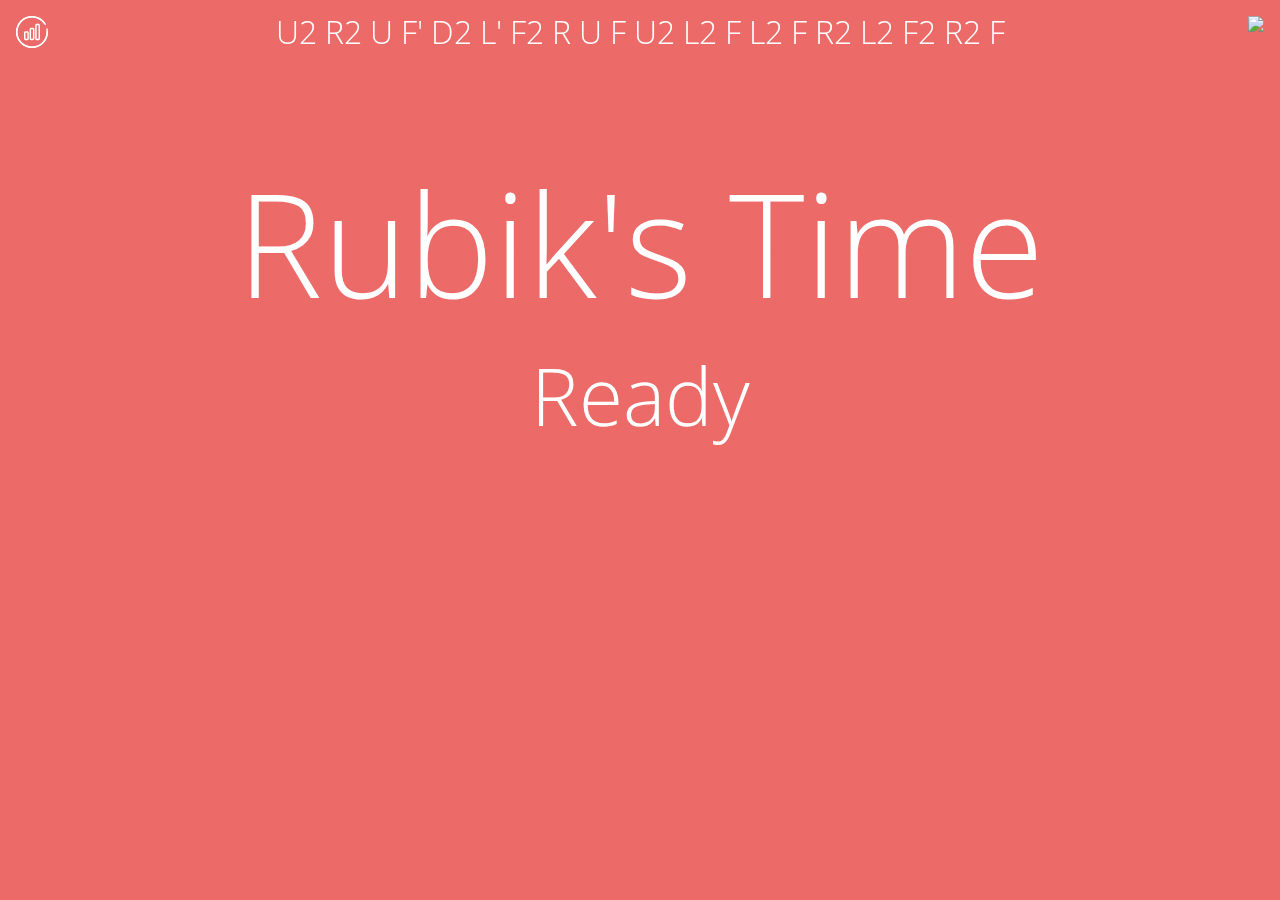
==== index.html @ bc410006 "gave #scramble inline style" ====
<!DOCTYPE html>
<html>
  <head>
    <script type="text/javascript">
    <!--
      if (screen.width <= 699) {
      document.location = "https://booligoosh.github.io/rubiks-time/mobile.html";
      }
    //-->
    </script>
    <title>Rubik's Time</title>
    <link rel="stylesheet" type="text/css" href="https://booligoosh.github.io/rubiks-time/style.css">
    <link rel="apple-touch-icon" sizes="57x57" href="https://booligoosh.github.io/rubiks-time/z-icon-57.png">
    <link rel="apple-touch-icon" sizes="72x72" href="https://booligoosh.github.io/rubiks-time/z-icon-72.png">
    <link rel="apple-touch-icon" sizes="114x114" href="https://booligoosh.github.io/rubiks-time/z-icon-114.png">
    <link rel="apple-touch-icon" sizes="144x144" href="https://booligoosh.github.io/rubiks-time/z-icon-144.png">
    <link rel="icon" type="image/png" href="https://booligoosh.github.io/rubiks-time/z-favicon.png">
    <script src="https://booligoosh.github.io/rubiks-time/scramble_333.js"></script>
    <script type="text/javascript" src="https://www.gstatic.com/charts/loader.js"></script>
    <script>
      google.charts.load('current', {'packages':['corechart']});
      google.charts.setOnLoadCallback(drawChart);
    </script>
  </head>
  <body id="body" onkeydown="spaceDown()" onkeyup="spaceUp()">
    <img id="gear" onclick="gearClicked()" src="https://booligoosh.github.io/rubiks-time/gear.svg">
    <img id="stats" onclick="statsClicked()" src="https://booligoosh.github.io/rubiks-time/stats.svg">
    <h4 id="scramble" style="-webkit-filter: opacity(100); filter: opacity(100);">Loading...</h4>
    <div id="screen1" style="display: block;">
      <h1>Rubik's Time</h1>
      <h2>Ready</h2>
    </div>
    <div id="screen2" style="display: none;">
      <h1 id="numbers">Ready</h1>
      <h2 id="screen2sub"  style="display: none;">prevsolve</h2>
    </div>
    <div id="screen3" style="display: none;">
      <h1>Settings</h1>
      <h2>Inspection time (seconds)</h2>
      <span class="combo-span" id="inspectionspan"><img src="https://booligoosh.github.io/rubiks-time/plus.svg" onclick="iPlus()"><h2 id="inspection">15</h2><img src="https://booligoosh.github.io/rubiks-time/minus.svg" onclick="iMinus()"></span>
      <hr>
      <h2>Color</h2>
      <span class="combo-span" id="colorspan"><img src="https://booligoosh.github.io/rubiks-time/left.svg" onclick="cLeft()"><h2 id="color">Red</h2><img src="https://booligoosh.github.io/rubiks-time/right.svg" onclick="cRight()"></span>
    </div>
    <div id="screen4" style="display: none;">
      <h1>Stats</h1>
      <h2 onclick="solvesList()">Solves List</h2>
      <hr>
      <h2 onclick="moreStats()">More Stats</h2>
    </div>
    <div id="screen5" style="display: none;">
      <h1>Solves List</h1>
      <h2 id="solvescount">0 solves so far.</h2>
      <div id="solveslist">
        
      </div>
    </div>
    <div id="screen6" style="display: none;">
      <h1>More Stats</h1>
      <div id="graph"></div>
      <hr>
      <h2 id="average"></h2>
      <hr>
      <h2 id="currentaverageof5"></h2>
      <hr>
      <h2 id="bestaverageof5"></h2>
      <hr>
      <h2 id="currentaverageof12"></h2>
      <hr>
      <h2 id="bestaverageof12"></h2>
    </div>

    <script src="https://booligoosh.github.io/rubiks-time/script.js"></script>
    <!-- Start of StatCounter Code for Default Guide -->
<script type="text/javascript">
var sc_project=11021926; 
var sc_invisible=1; 
var sc_security="797728e3"; 
var scJsHost = (("https:" == document.location.protocol) ?
"https://secure." : "http://www.");
document.write("<sc"+"ript type='text/javascript' src='" +
scJsHost+
"statcounter.com/counter/counter.js'></"+"script>");
</script>
<noscript><div class="statcounter"><a title="shopify
analytics ecommerce tracking"
href="http://statcounter.com/shopify/" target="_blank"><img
class="statcounter"
src="//c.statcounter.com/11021926/0/797728e3/1/"
alt="shopify analytics ecommerce
tracking"></a></div></noscript>
<!-- End of StatCounter Code for Default Guide -->
  </body>
</html>
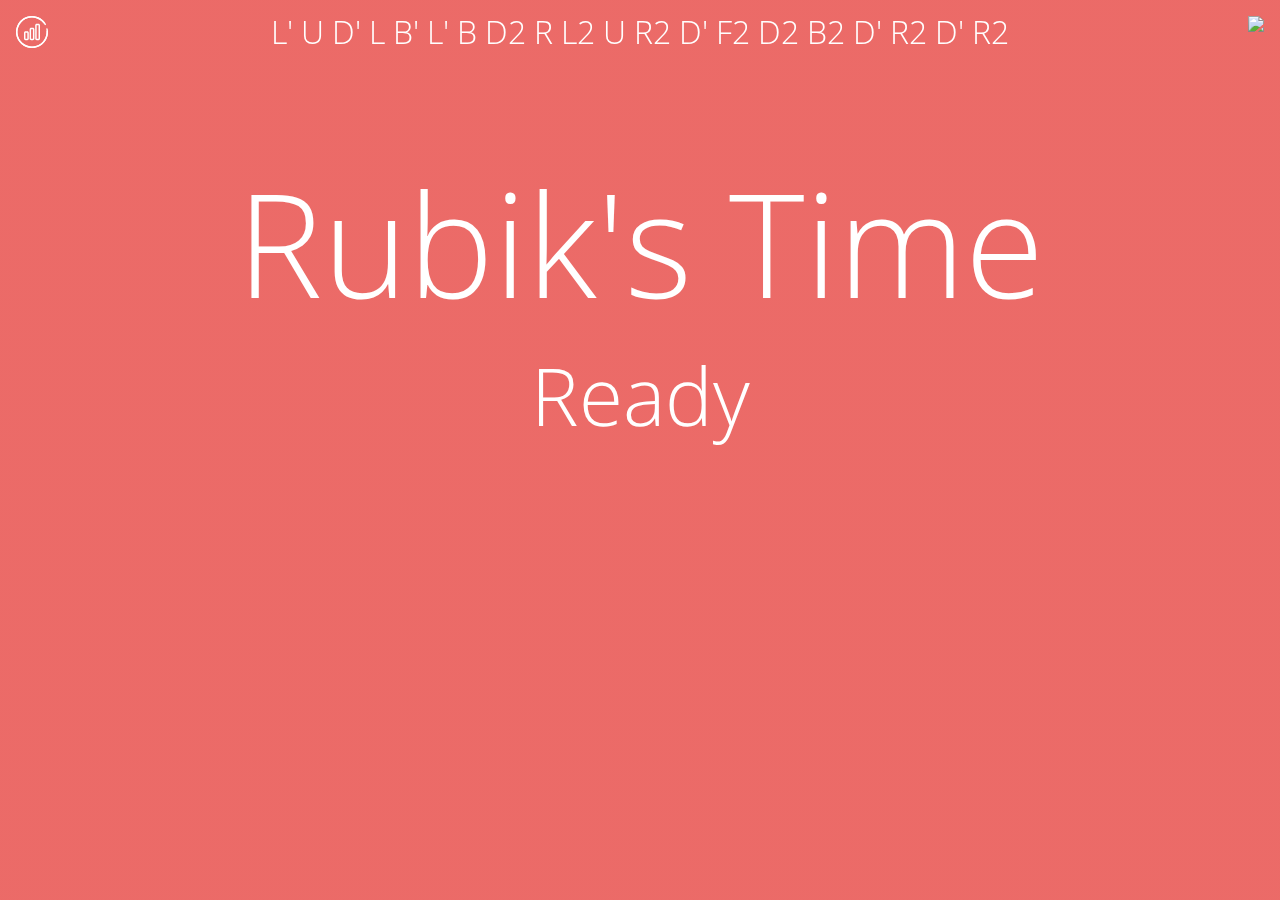
==== commit 2ad09d4f: "changed #scramble to h5" ====
--- a/index.html
+++ b/index.html
@@ -25,7 +25,7 @@
   <body id="body" onkeydown="spaceDown()" onkeyup="spaceUp()">
     <img id="gear" onclick="gearClicked()" src="https://booligoosh.github.io/rubiks-time/gear.svg">
     <img id="stats" onclick="statsClicked()" src="https://booligoosh.github.io/rubiks-time/stats.svg">
-    <h4 id="scramble" style="-webkit-filter: opacity(100); filter: opacity(100);">Loading...</h4>
+    <h5 id="scramble" style="-webkit-filter: opacity(100); filter: opacity(100);">Loading...</h5>
     <div id="screen1" style="display: block;">
       <h1>Rubik's Time</h1>
       <h2>Ready</h2>
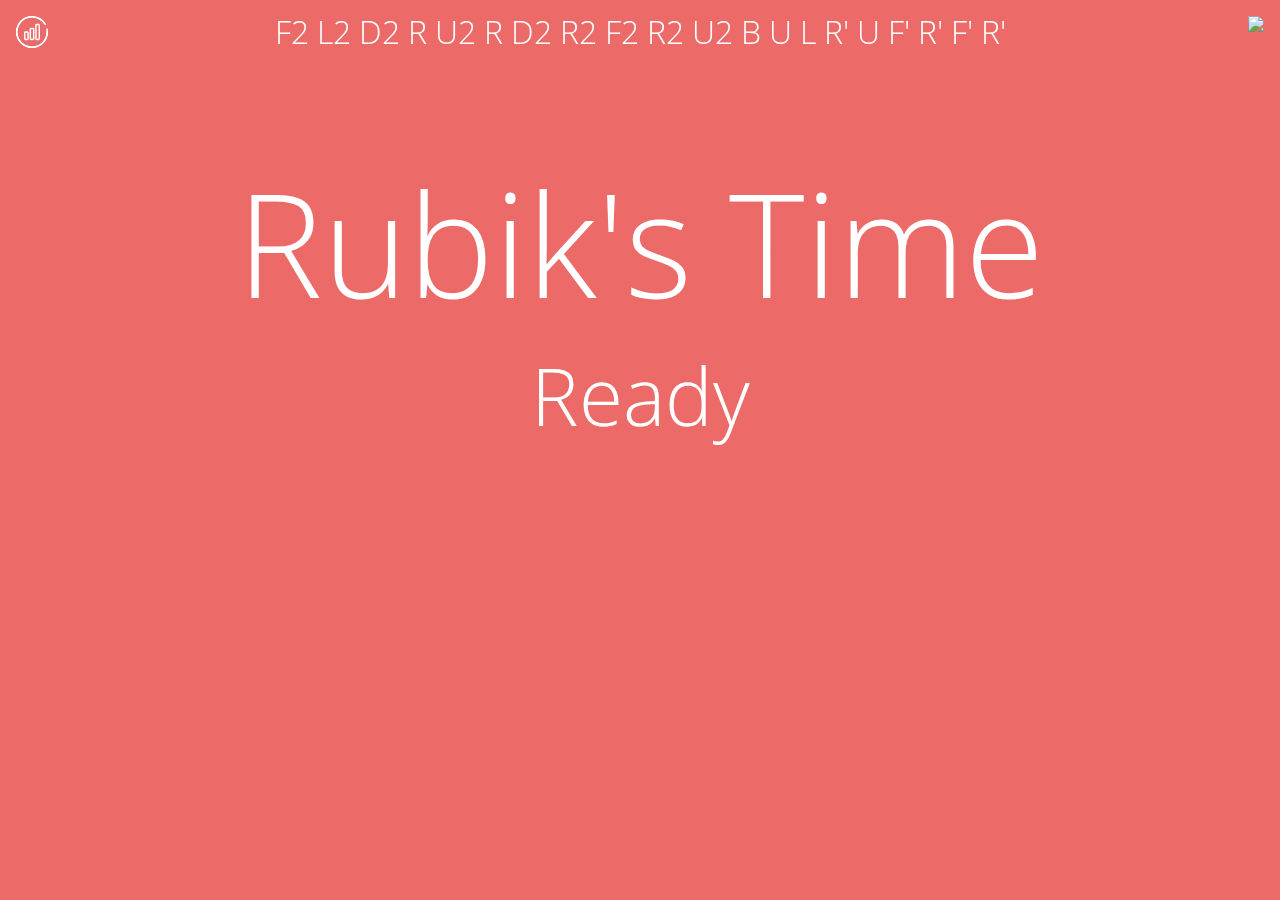
==== commit 88ec591a: "moved all scripts to body (except for mobile switching script)" ====
--- a/index.html
+++ b/index.html
@@ -15,12 +15,6 @@
     <link rel="apple-touch-icon" sizes="114x114" href="https://booligoosh.github.io/rubiks-time/z-icon-114.png">
     <link rel="apple-touch-icon" sizes="144x144" href="https://booligoosh.github.io/rubiks-time/z-icon-144.png">
     <link rel="icon" type="image/png" href="https://booligoosh.github.io/rubiks-time/z-favicon.png">
-    <script src="https://booligoosh.github.io/rubiks-time/scramble_333.js"></script>
-    <script type="text/javascript" src="https://www.gstatic.com/charts/loader.js"></script>
-    <script>
-      google.charts.load('current', {'packages':['corechart']});
-      google.charts.setOnLoadCallback(drawChart);
-    </script>
   </head>
   <body id="body" onkeydown="spaceDown()" onkeyup="spaceUp()">
     <img id="gear" onclick="gearClicked()" src="https://booligoosh.github.io/rubiks-time/gear.svg">
@@ -69,7 +63,12 @@
       <hr>
       <h2 id="bestaverageof12"></h2>
     </div>
-
+    <script src="https://booligoosh.github.io/rubiks-time/scramble_333.js"></script>
+    <script type="text/javascript" src="https://www.gstatic.com/charts/loader.js"></script>
+    <script>
+      google.charts.load('current', {'packages':['corechart']});
+      google.charts.setOnLoadCallback(drawChart);
+    </script>
     <script src="https://booligoosh.github.io/rubiks-time/script.js"></script>
     <!-- Start of StatCounter Code for Default Guide -->
 <script type="text/javascript">
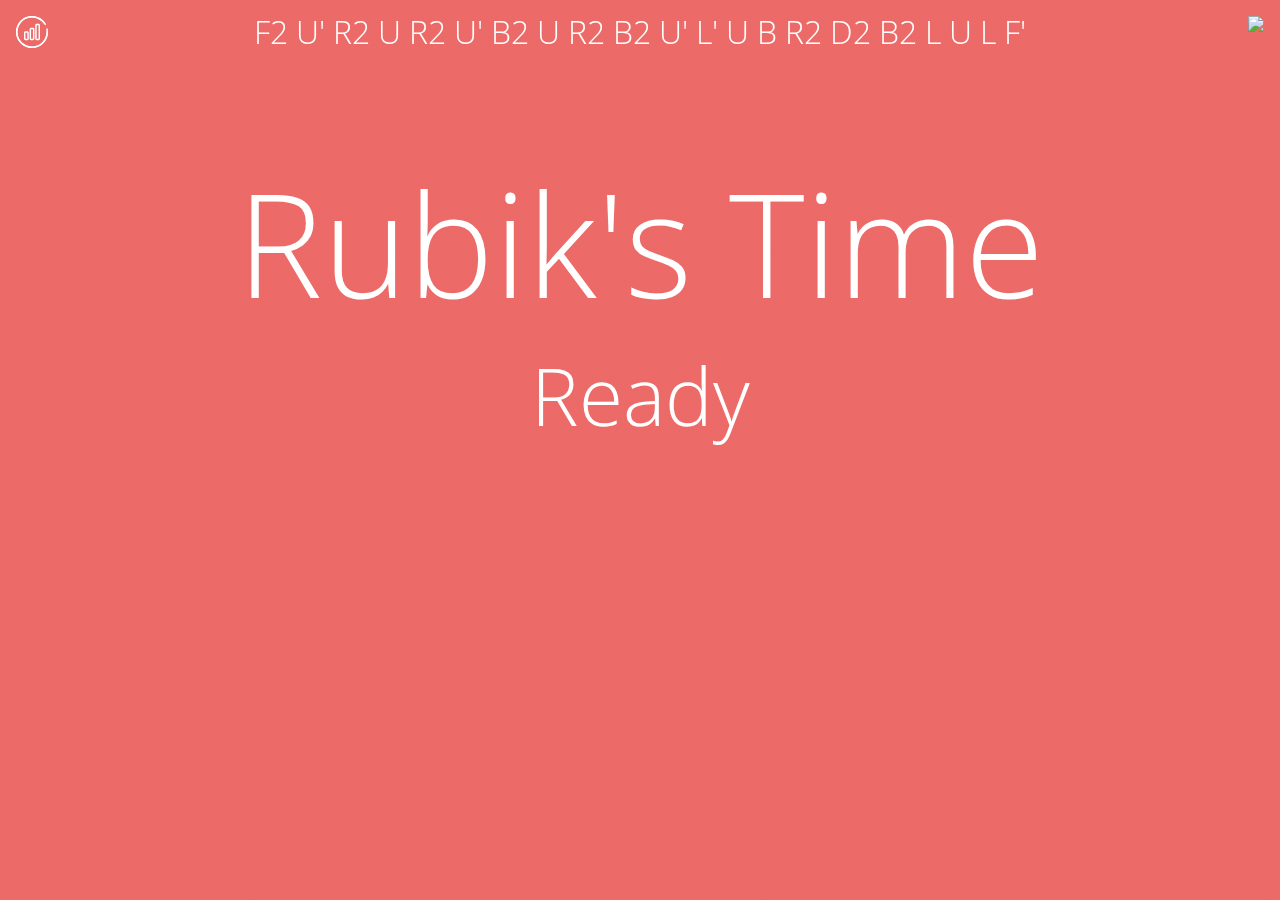
==== commit ff641251: "added hotjar" ====
--- a/index.html
+++ b/index.html
@@ -89,5 +89,17 @@
 alt="shopify analytics ecommerce
 tracking"></a></div></noscript>
 <!-- End of StatCounter Code for Default Guide -->
+<!-- Hotjar Tracking Code for http://booligoosh.github.io/ -->
+<script>
+    (function(h,o,t,j,a,r){
+        h.hj=h.hj||function(){(h.hj.q=h.hj.q||[]).push(arguments)};
+        h._hjSettings={hjid:243263,hjsv:5};
+        a=o.getElementsByTagName('head')[0];
+        r=o.createElement('script');r.async=1;
+        r.src=t+h._hjSettings.hjid+j+h._hjSettings.hjsv;
+        a.appendChild(r);
+    })(window,document,'//static.hotjar.com/c/hotjar-','.js?sv=');
+</script>
+<!-- End of Hotjar Tracking Code for http://booligoosh.github.io/ -->
   </body>
 </html>
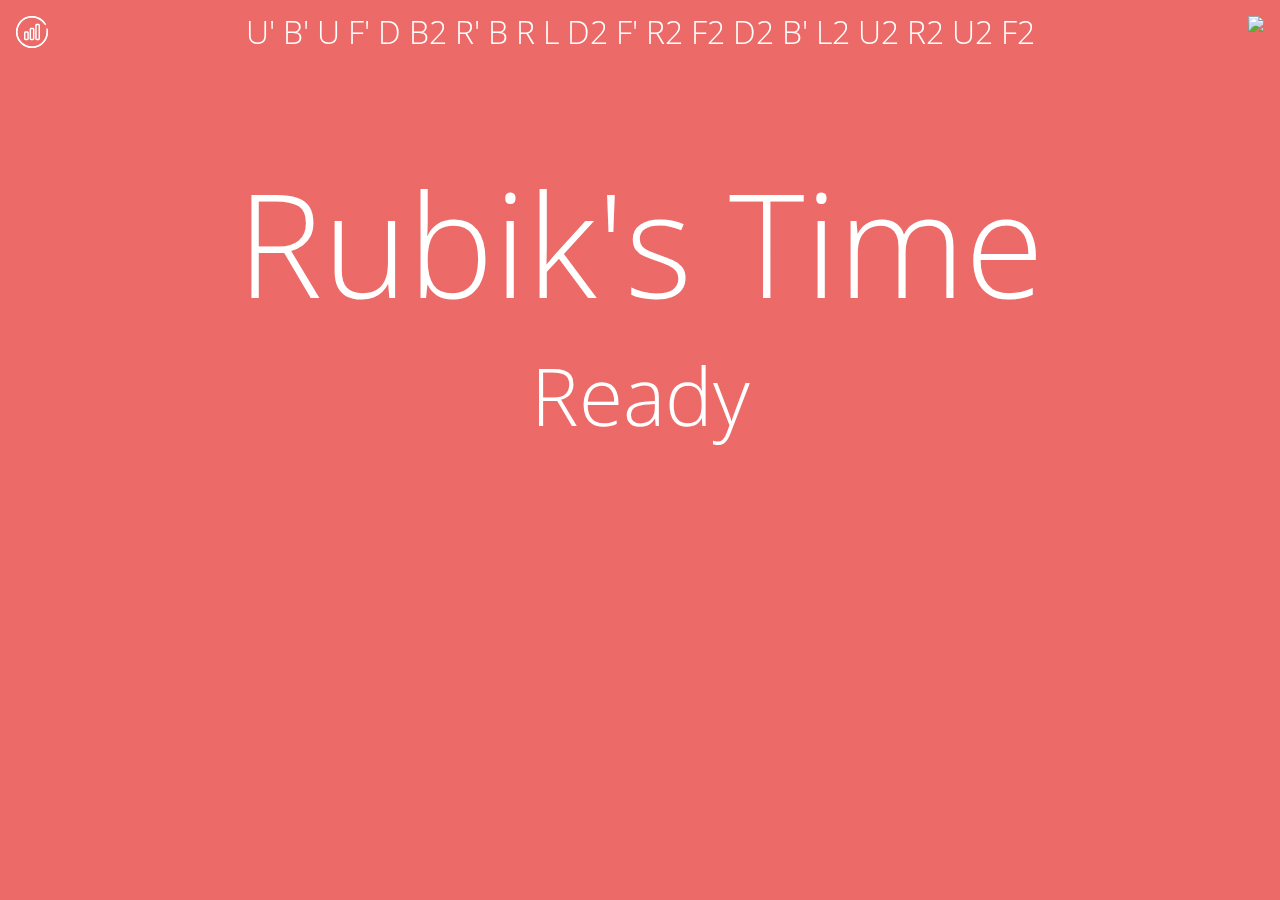
==== commit acf50e28: "linked to minified scrambler" ====
--- a/index.html
+++ b/index.html
@@ -63,7 +63,7 @@
       <hr>
       <h2 id="bestaverageof12"></h2>
     </div>
-    <script src="https://booligoosh.github.io/rubiks-time/scramble_333.js"></script>
+    <script src="https://booligoosh.github.io/rubiks-time/scramble_333.min.js"></script>
     <script type="text/javascript" src="https://www.gstatic.com/charts/loader.js"></script>
     <script>
       google.charts.load('current', {'packages':['corechart']});
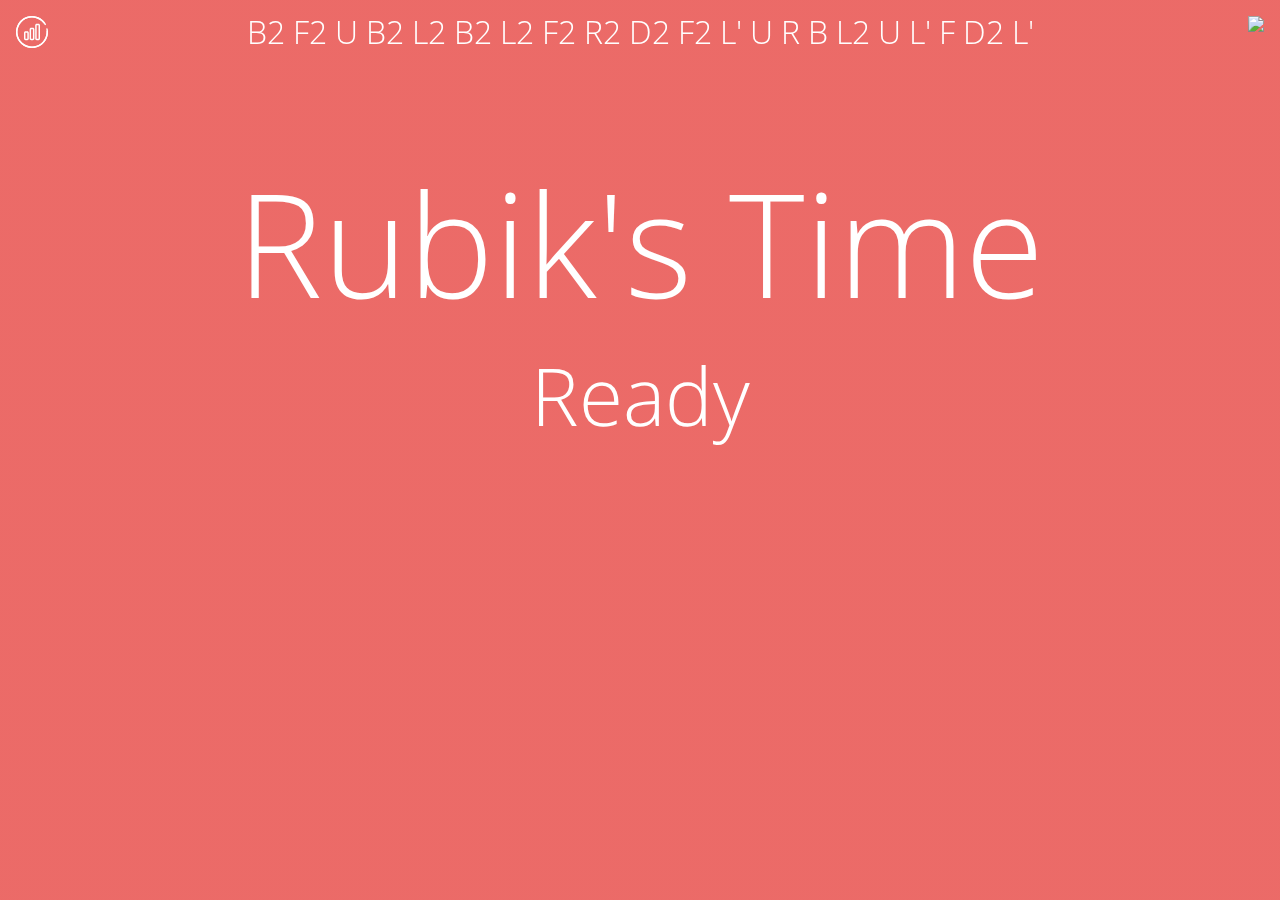
==== commit b288be02: "updated services" ====
--- a/index.html
+++ b/index.html
@@ -101,5 +101,12 @@
     })(window,document,'//static.hotjar.com/c/hotjar-','.js?sv=');
 </script>
 <!-- End of Hotjar Tracking Code for http://booligoosh.github.io/ -->
+<!-- Get Site Control Code for http://booligoosh.github.io/ -->
+<script>
+  (function (w,i,d,g,e,t,s) {w[d] = w[d]||[];t= i.createElement(g);
+    t.async=1;t.src=e;s=i.getElementsByTagName(g)[0];s.parentNode.insertBefore(t, s);
+  })(window, document, '_gscq','script','//widgets.getsitecontrol.com/50243/script.js');
+</script>
+<!-- End of Get Site Control Code for http://booligoosh.github.io/ -->
   </body>
 </html>
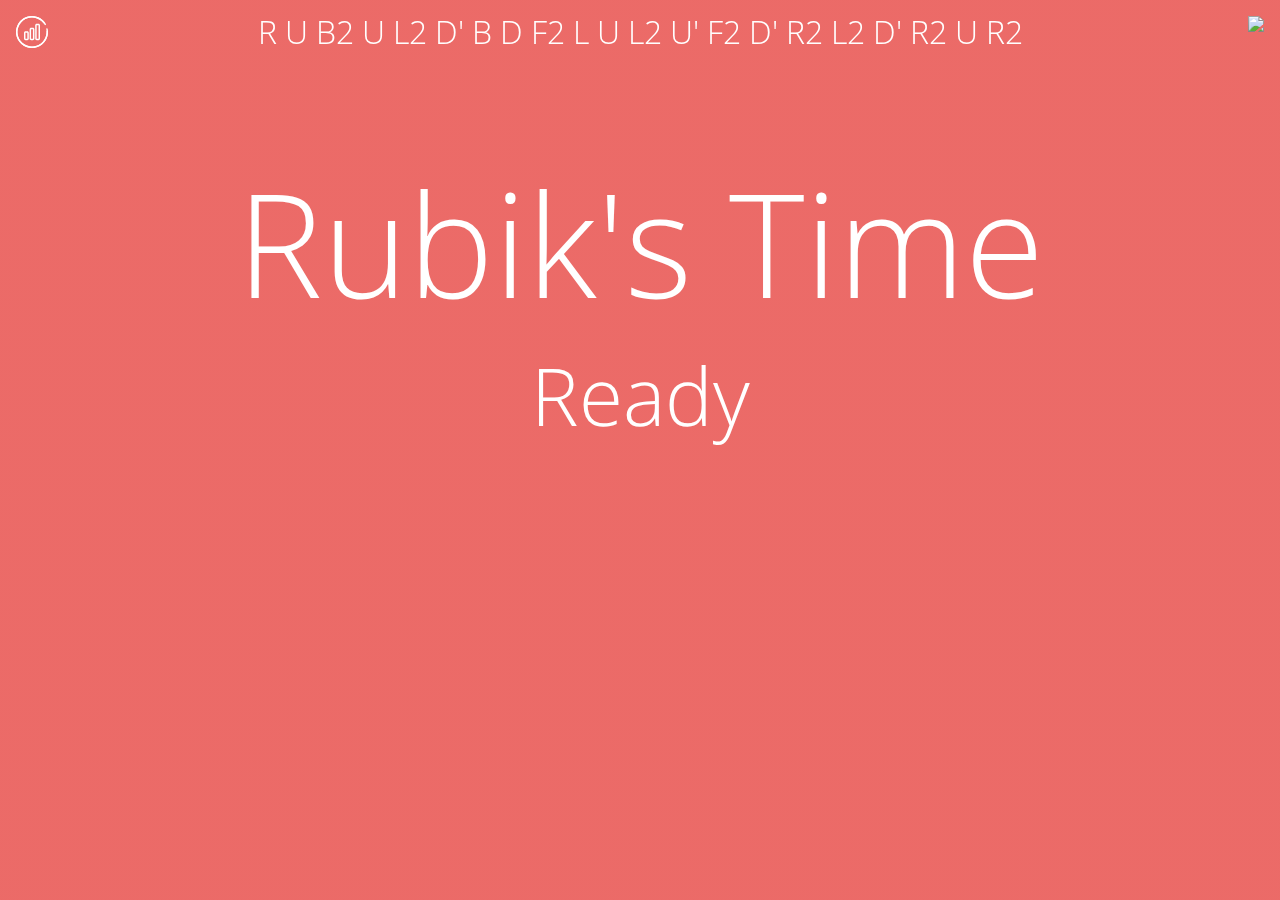
==== commit 298c7c98: "took away all same-domain full links" ====
--- a/index.html
+++ b/index.html
@@ -4,21 +4,21 @@
     <script type="text/javascript">
     <!--
       if (screen.width <= 699) {
-      document.location = "https://booligoosh.github.io/rubiks-time/mobile.html";
+      document.location = "mobile.html";
       }
     //-->
     </script>
     <title>Rubik's Time</title>
-    <link rel="stylesheet" type="text/css" href="https://booligoosh.github.io/rubiks-time/style.css">
-    <link rel="apple-touch-icon" sizes="57x57" href="https://booligoosh.github.io/rubiks-time/z-icon-57.png">
-    <link rel="apple-touch-icon" sizes="72x72" href="https://booligoosh.github.io/rubiks-time/z-icon-72.png">
-    <link rel="apple-touch-icon" sizes="114x114" href="https://booligoosh.github.io/rubiks-time/z-icon-114.png">
-    <link rel="apple-touch-icon" sizes="144x144" href="https://booligoosh.github.io/rubiks-time/z-icon-144.png">
-    <link rel="icon" type="image/png" href="https://booligoosh.github.io/rubiks-time/z-favicon.png">
+    <link rel="stylesheet" type="text/css" href="style.css">
+    <link rel="apple-touch-icon" sizes="57x57" href="z-icon-57.png">
+    <link rel="apple-touch-icon" sizes="72x72" href="z-icon-72.png">
+    <link rel="apple-touch-icon" sizes="114x114" href="z-icon-114.png">
+    <link rel="apple-touch-icon" sizes="144x144" href="z-icon-144.png">
+    <link rel="icon" type="image/png" href="z-favicon.png">
   </head>
   <body id="body" onkeydown="spaceDown()" onkeyup="spaceUp()">
-    <img id="gear" onclick="gearClicked()" src="https://booligoosh.github.io/rubiks-time/gear.svg">
-    <img id="stats" onclick="statsClicked()" src="https://booligoosh.github.io/rubiks-time/stats.svg">
+    <img id="gear" onclick="gearClicked()" src="gear.svg">
+    <img id="stats" onclick="statsClicked()" src="stats.svg">
     <h5 id="scramble" style="-webkit-filter: opacity(100); filter: opacity(100);">Loading...</h5>
     <div id="screen1" style="display: block;">
       <h1>Rubik's Time</h1>
@@ -31,10 +31,10 @@
     <div id="screen3" style="display: none;">
       <h1>Settings</h1>
       <h2>Inspection time (seconds)</h2>
-      <span class="combo-span" id="inspectionspan"><img src="https://booligoosh.github.io/rubiks-time/plus.svg" onclick="iPlus()"><h2 id="inspection">15</h2><img src="https://booligoosh.github.io/rubiks-time/minus.svg" onclick="iMinus()"></span>
+      <span class="combo-span" id="inspectionspan"><img src="plus.svg" onclick="iPlus()"><h2 id="inspection">15</h2><img src="minus.svg" onclick="iMinus()"></span>
       <hr>
       <h2>Color</h2>
-      <span class="combo-span" id="colorspan"><img src="https://booligoosh.github.io/rubiks-time/left.svg" onclick="cLeft()"><h2 id="color">Red</h2><img src="https://booligoosh.github.io/rubiks-time/right.svg" onclick="cRight()"></span>
+      <span class="combo-span" id="colorspan"><img src="left.svg" onclick="cLeft()"><h2 id="color">Red</h2><img src="right.svg" onclick="cRight()"></span>
     </div>
     <div id="screen4" style="display: none;">
       <h1>Stats</h1>
@@ -63,13 +63,13 @@
       <hr>
       <h2 id="bestaverageof12"></h2>
     </div>
-    <script src="https://booligoosh.github.io/rubiks-time/scramble_333.min.js"></script>
+    <script src="scramble_333.min.js"></script>
     <script type="text/javascript" src="https://www.gstatic.com/charts/loader.js"></script>
     <script>
       google.charts.load('current', {'packages':['corechart']});
       google.charts.setOnLoadCallback(drawChart);
     </script>
-    <script src="https://booligoosh.github.io/rubiks-time/script.js"></script>
+    <script src="script.js"></script>
     <!-- Start of StatCounter Code for Default Guide -->
 <script type="text/javascript">
 var sc_project=11021926; 
--- a/style.css
+++ b/style.css
@@ -0,0 +1,134 @@
+@import 'https://fonts.googleapis.com/css?family=Open+Sans:300,400,600,700,800';
+body {
+  margin: 0px;
+  background-attachment: fixed;
+  background-image: linear-gradient( rgba(229, 57, 53, 0.75), rgba(229, 57, 53, 0.75) ), url('https://booligoosh.github.io/rubiks-time/beach.jpg');
+  background-position: center center;
+  background-repeat: no-repeat;
+  background-size: cover;
+  font-family: 'Open Sans', sans-serif;
+  font-weight: 100;
+  color: white;
+  text-align: center;
+}
+h1 {
+  margin-top: 1em;
+  margin-bottom: 0;
+  font-size: 9em;
+  font-weight: 100;
+}
+h2 {
+  font-size: 5em;
+  margin-top: 0;
+  margin-bottom: 0.5em;
+  font-weight: 100;
+}
+h6 {
+  font-size: 5em;
+  margin-top: 0;
+  margin-bottom: 0.5em;
+  font-weight: 100;
+}
+#scramble {
+  font-size: 2em;
+  font-weight: 100;
+  position: fixed;
+  left: 0;
+  right: 0;
+  top: 0;
+  margin-top: 0.3em;
+  margin-bottom: 0;
+  z-index: -1000;
+  -webkit-filter: opacity(100);
+  filter: opacity(100);
+  transition: all,0.15s;
+}
+#numbers {
+  margin-top: 1.5em;
+  margin-bottom: 0;
+  font-size: 9em;
+  font-weight: 100;
+}
+#gear {
+  position: fixed;
+  top: 1em;
+  right: 1em;
+}
+#stats {
+  width: 32px;
+  height: auto;
+  position: fixed;
+  top: 1em;
+  left: 1em;
+}
+.combo-span h2 {
+  display: inline;
+  padding: 0.25em;
+  margin-bottom: 0;
+}
+.combo-span img {
+  height: 2.5em;
+  width: auto;
+}
+#solveslist h6 {
+  transition: all, 0.25s;
+}
+#solveslist h6:hover {
+  color: rgba(255,0,0,0.25);
+  text-decoration: line-through;
+}
+hr {
+  border-color: white;
+  margin-left: 5em;
+  margin-right: 5em;
+  border-style: solid;
+}
+#graph svg rect:nth-child(1) {
+  fill: white;
+}
+#graph svg rect:nth-child(2) {
+  fill: rgba(0,0,0,0);
+}
+#graph svg path {
+  stroke: white;
+}
+#graph svg text {
+  fill: white;
+  font-family: 'Open Sans', sans-serif;
+}
+#graph svg g:nth-child(4) {
+  display: none;
+}
+#graph svg g:nth-child(5) g:nth-child(4) g text {
+  fill: white;
+}
+#graph svg g:nth-child(5) g g rect {
+  fill: white;
+}
+#graph svg g:nth-child(6) text {
+  fill: black;
+}
+#graph svg g:nth-child(6) g g:nth-child(4) {
+  display: block;
+}
+#graph svg g:nth-child(6) g g:nth-child(5) {
+  display: none;
+}
+#screen1 {
+  display: block;
+}
+#screen2 {
+  display: none;
+}
+#screen3 {
+  display: none;
+}
+#screen4 {
+  display: none;
+}
+#screen5 {
+  display: none;
+}
+#screen6 {
+  display: none;
+}
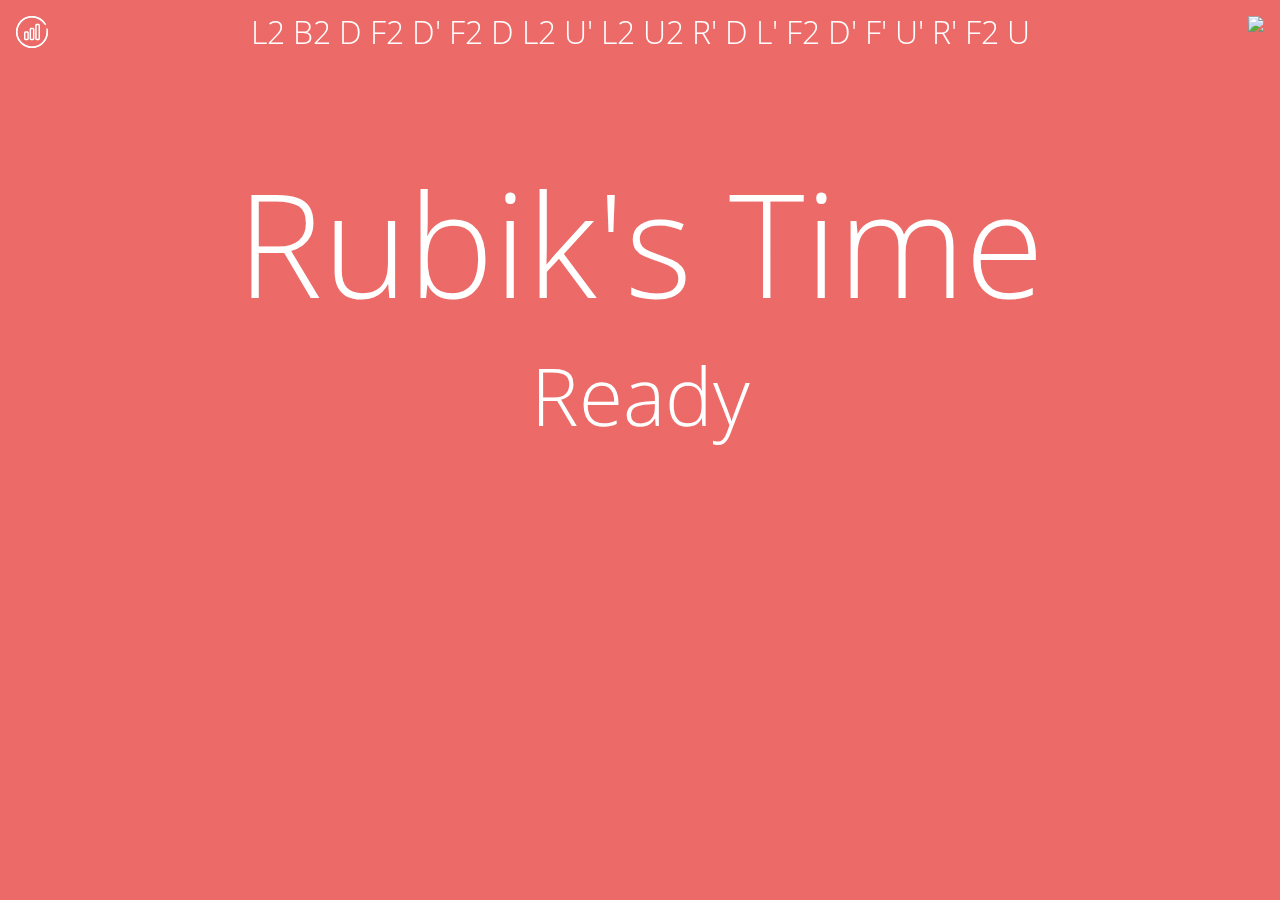
==== commit 85ac1c2e: "added intercom, removed mobile redirect" ====
--- a/index.html
+++ b/index.html
@@ -1,13 +1,13 @@
 <!DOCTYPE html>
 <html>
   <head>
+    <!--
     <script type="text/javascript">
-    <!--
       if (screen.width <= 699) {
       document.location = "mobile.html";
       }
-    //-->
     </script>
+    -->
     <title>Rubik's Time</title>
     <link rel="stylesheet" type="text/css" href="style.css">
     <link rel="apple-touch-icon" sizes="57x57" href="z-icon-57.png">
@@ -15,6 +15,13 @@
     <link rel="apple-touch-icon" sizes="114x114" href="z-icon-114.png">
     <link rel="apple-touch-icon" sizes="144x144" href="z-icon-144.png">
     <link rel="icon" type="image/png" href="z-favicon.png">
+    <!-- Intercom -->
+    <script>
+      window.intercomSettings = {
+        app_id: "yvqft4t9"
+      };
+    </script>
+    <script>(function(){var w=window;var ic=w.Intercom;if(typeof ic==="function"){ic('reattach_activator');ic('update',intercomSettings);}else{var d=document;var i=function(){i.c(arguments)};i.q=[];i.c=function(args){i.q.push(args)};w.Intercom=i;function l(){var s=d.createElement('script');s.type='text/javascript';s.async=true;s.src='https://widget.intercom.io/widget/yvqft4t9';var x=d.getElementsByTagName('script')[0];x.parentNode.insertBefore(s,x);}if(w.attachEvent){w.attachEvent('onload',l);}else{w.addEventListener('load',l,false);}}})()</script>
   </head>
   <body id="body" onkeydown="spaceDown()" onkeyup="spaceUp()">
     <img id="gear" onclick="gearClicked()" src="gear.svg">
